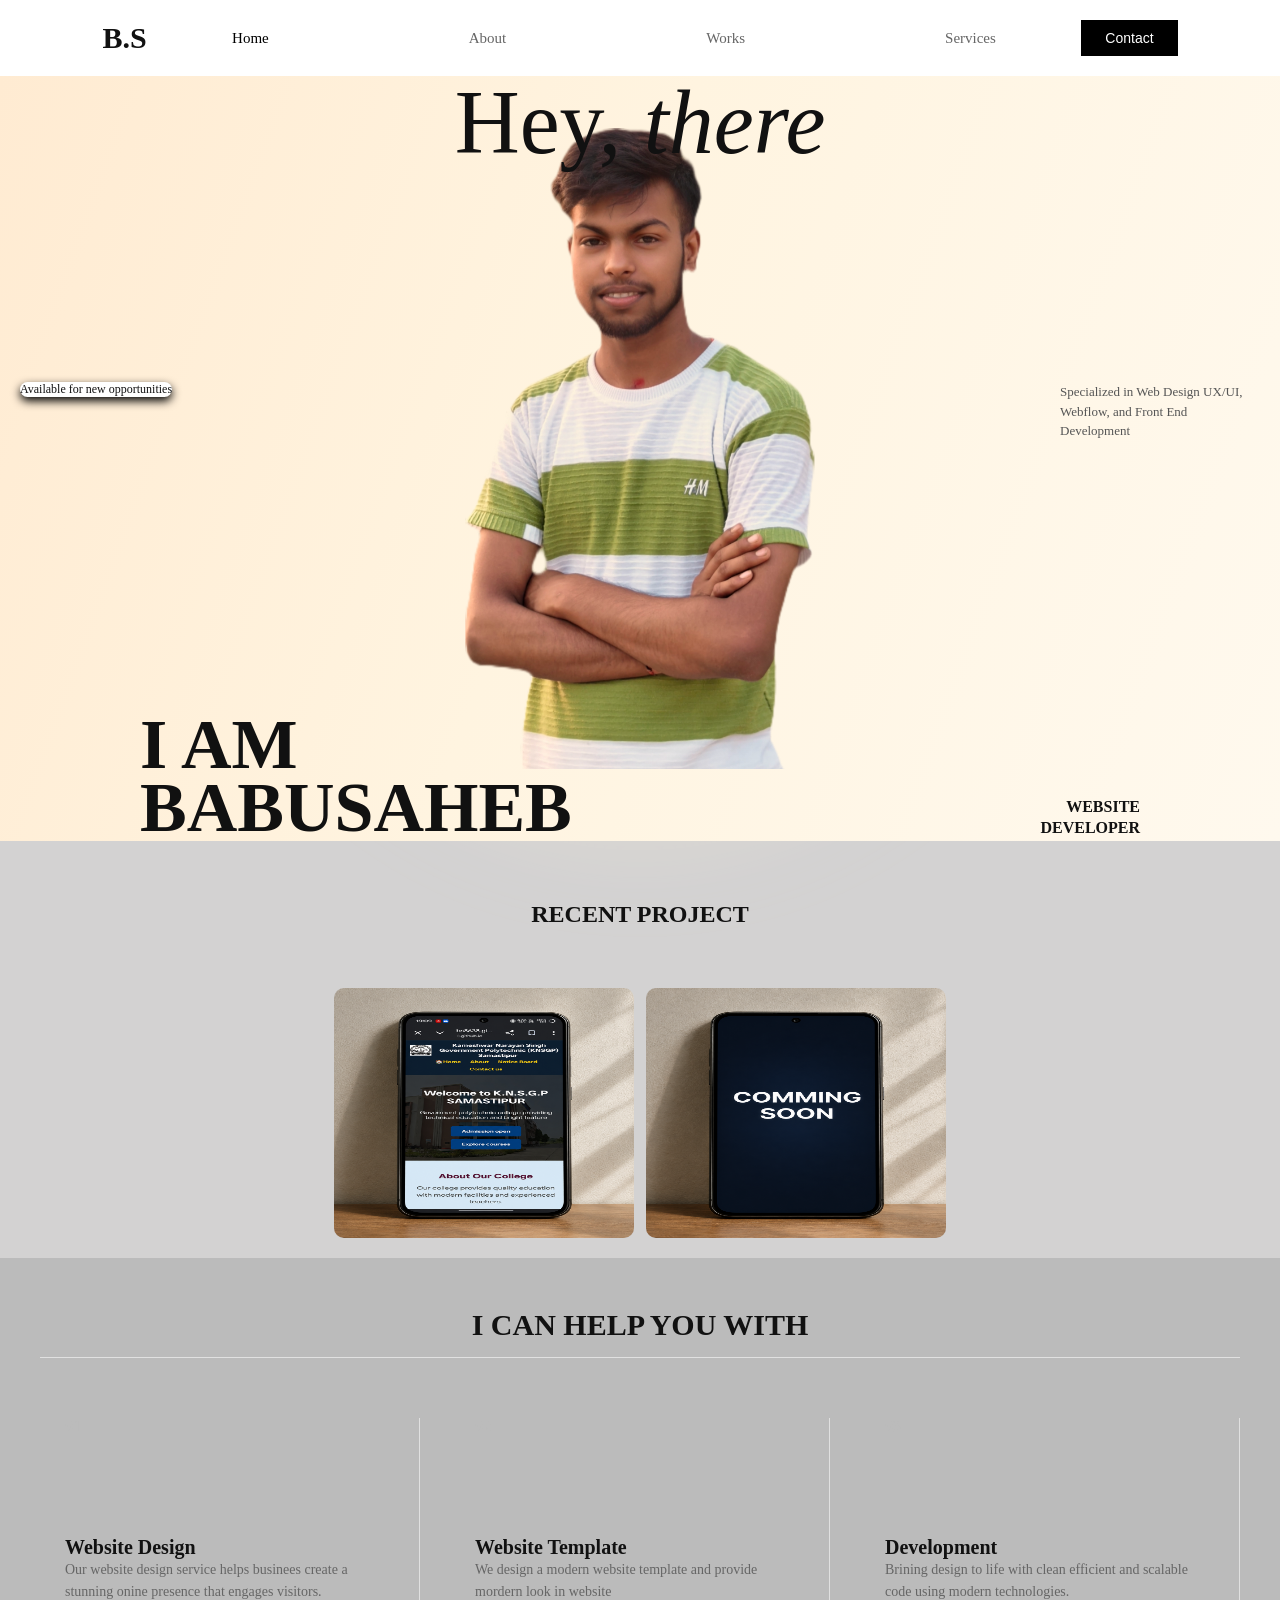
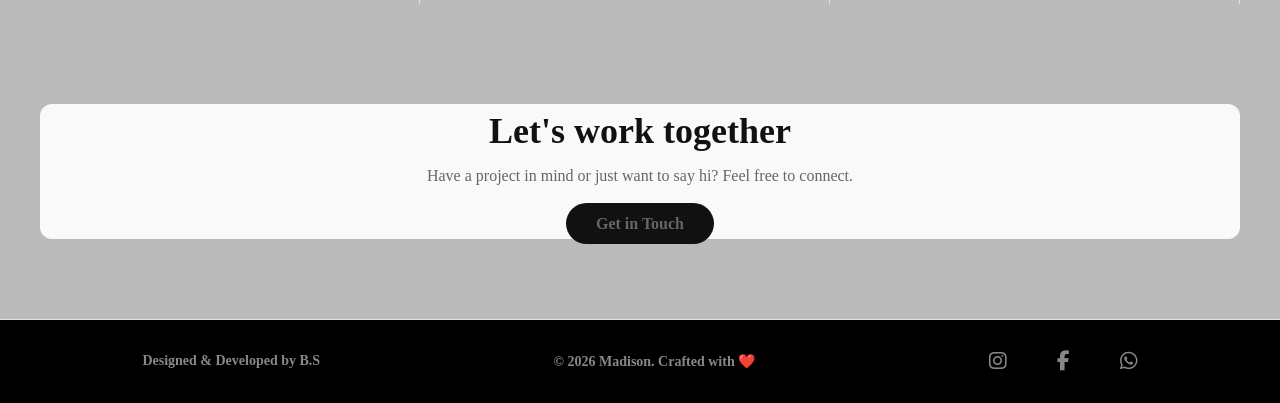
==== index.html @ 8732e5d3 "Add files via upload" ====
<!DOCTYPE html>
<html lang="en">
<head>
    <meta charset="UTF-8">
    <meta name="viewport" content="width=device-width, initial-scale=1.0">
    <link rel="stylesheet" href="bs.css">
    <link rel="stylesheet" href="https://cdnjs.cloudflare.com/ajax/libs/font-awesome/6.4.0/css/all.min.css">
    <title> My Portfolio</title>

</head>
<body>
    <header>
        <section class="navbar">
            <div class="logo">
                B.S
            </div>
            <nav>
                <ul class="nav-list">
                    <li>
                        <a href="#" class="active">Home</a>
                    </li>
                    <li>
                        <a href="#">About</a>
                    </li>
                    <li>
                        <a href="#">Works</a>
                    </li>
                    <li>
                        <a href="#">Services</a>
                    </li>

                </ul>
            </nav>
            <button class="contact-btn">Contact</button>
        </section>
    </header>
    <section class="hero-container">
        
        <div class="bg-glow"></div>
        
        <section class="hero">
            
            <h1 class="hero-title">Hey, <i>there</i></h1>
            
            <div class="hero-img">
                <img src="bsphoto.jpg"my photo" class="profile-img">
            </div>
            
            <div class="available">
                Available for new opportunities
            </div>
            
            <div class="specialized">
                Specialized in Web Design UX/UI, Webflow, and Front End Development
            </div>
            
            <div class="hero-bottom">
                <h2 class="hero1-title">I AM <br>BABUSAHEB</h2>
                <span class="sub-title">WEBSITE<br>DEVELOPER</span>
            </div>
            
        </section>
    </section>
    <section class="pro">
        <h2 class="recent">RECENT PROJECT</h2>
        <section class="project">
        <div class="project1">
            <img src="collegescreenshort.jpg" alt="first-project">
        </div>
        <div class="project2">
            <img src="comming.jpg" alt="second-project">
        </div>
        </section>

    </section>
    <section class="help-section">
        <h2 class="heading-title">I CAN HELP YOU WITH</h2>
        <div class="service-con">
        <div class="service-box">
            <span class="service-number">01</span>
            <h3 class="service-heading">Website Design</h3>
            <p class="service-desc">Our website design
                service helps businees create a stunning 
                onine presence that engages visitors.
            </p>
        </div>
        <div class="service-box">
            <span class="service-number">02</span>
            <h3 class="service-heading">Website Template</h3>
            <p class="service-desc">
                We design a modern website template
                 and provide mordern look in website 
            </p>

        </div>
        <div class="service-box">
            <span class="service-number">03</span>
            <h3 class="service-heading">Development</h3>
            <p class="service-desc">
                Brining design to life with clean efficient
                 and scalable code using modern technologies.
            </p>
        </div> 
        </div>   

    </section>
    <section class="cta-section">
        <h2>Let's work together</h2>
        <p>Have a project in mind or just want to say hi? Feel free to connect.</p>
        <a href="mailto:babusahebgangapur@gmail.com" class="cta-button">Get in Touch</a>
    </section>
    <footer class="main-footer">
        <div class="footer-content">
    <p class="develop">Designed & Developed by <span class="name">B.S</span></p>
     <p class="copy">© 2026 Madison. Crafted with ❤️</p>
  <div class="footer-links">
    <a href="https://www.instagram.com/star_babusaheb?
    igsh=MWV0MDV1bWk1N29uMw==" target="_blank" class="instagram">
    <i class="fab fa-instagram"></i>
</a>
    <a href="#" target="_blank" class="facebook">
        <i class="fab fa-facebook-f"></i>
    </a>
    <a href="https://wa.me/917033745967" target="_blank" class="whatsapp">
        <i class="fab fa-whatsapp"></i>
    </a>
  </div>
  </div>
  </footer>
 </body>
</html>
---- bs.css ----
*{
    margin: 0;
    padding: 0;
    box-sizing:border-box;
}
body{
    font-family:Georgia, 'Times New Roman', Times, serif;
    background-color: #bbbbbb;
    color: #111;
    overflow-x: hidden;
    overflow-y: auto;
    
}
.navbar{
    display: flex;
    justify-content: space-between;
    align-items: center;
    padding: 20px 8%;
    background-color: #ffffff;
}
.logo{
    font-size: 30px;
    font-family:serif;
    font-weight: bold;
}
.nav-list{
    display: flex;
    list-style: none;
    gap: 200px;
}
.nav-list a{
    text-decoration: none;
    color: #666;
    font-size: 15px;
    font-weight: 500;
}
.nav-list a.active,.nav-list a:hover{
    color: #000;
}
.contact-btn{
    background-color: #000;
    color: #fff;
    border: none;
    padding: 10px 24px;
    cursor: pointer;
    font-size: 14px;
}
.hero-container{
    position: relative;
    width: 100%;
    min-height: 85vh;
    display: flex;
    justify-content: center;
    align-items: center;
    padding: 0 8%;
    background: linear-gradient(110deg, #FFEBD2 0%, #FFF4E0 45%, #FFF9EE 100%);

}
.bg-glow {
   position:absolute;
   width: 850px;
   height: 850px;
   background: radial-gradient(circle, rgba(255,203,150,0.95) 0%, rgba(255, 235, 195, 0.6)50%, rgba(255,248,236,0)70%);
   filter: blur(35px);
   z-index: -1;
}
.hero{
    position: relative;
    width: 100%;
    max-width: 1000px;
    text-align: center;
}
.hero-title{
    font-family: Georgia, 'Times New Roman', Times, serif;
    font-size: 90px;
    font-weight: 400;
    line-height: 1;
    margin-bottom: -40px;
    position: relative;
    z-index: 2;
}
.hero-img{
    position: relative;
    display: inline-block;
    margin: 0 auto;

}
.profile-img{
    width: 350px;
    height: auto;
    display: block;
    mix-blend-mode: multiply;
}
.available{
    position: absolute;
    top: 40%;
    left: -120px;
    background: #fff;
    border-radius: 20px;
    font-size: 12px;
    box-shadow: 0px 4px 10px rgba(0.0.0.5);

}
.specialized{
    position: absolute;
    top: 40%;
    right: -120px;
    width: 200px;
    text-align: left;
    font-size: 13px;
    color: #555;
    line-height: 1.5;
}
.hero-bottom{
    display: flex;
    justify-content: space-between;
    align-items: flex-end;
    text-align: left;
    margin-top: -60px;
    position: relative;
    z-index: 2;
}
.hero1-title{
    font-size: 70px;
    font-weight: 900;
    line-height: 0.9;
}
.sub-title{
font-size: 16px;
font-weight: 600;
text-align: right;
line-height: 1.3;
}
.recent{
    text-align: center;
    padding: 60px;
    font-weight: 800px;
    margin-top: 0px;
    
}
.pro{
    background-color: #e0dfdfa5;
  
}
.project{
    display: flex;
    justify-content: center;
    align-items: center;
    gap: 12px;
}
.project1{
    width: 300px;
    height: 250px;
   margin-bottom: 20px;
  

}
.project1 img{
    width: 100%;
    height: 100%;
    border-radius: 10px;
}
.project2{
    max-width: 100%;
    max-height: 100%;
    width: 300px;
    height: 250px;
   margin-bottom: 20px;
   
}
.project2 img{
    max-width: 100%;
    max-height: 100%;
    width: 100%;
    height: 100%;
    border-radius: 10px;
}
.help-section{
    max-width: 1200px;
    margin: 0 auto;
    margin-top: 50px;
    
}

.heading-title{
    font-size: 30px;
    font-weight: 700;
    text-transform: uppercase;
    margin-bottom: 40px;
    border-bottom: 1px solid #e0e0e0;
    padding-bottom: 15px;
    text-align: center;
}

.service-box{
    display: flex;
    flex-direction: column;
    padding-right: 25px;
    padding-left: 25px;
    border-right: 1px solid #e0e0e0;
}
.service-con{
    display: grid;
    grid-template-columns: repeat(3,1fr);
    gap: 30px;
    padding: 20px 0;
    
}
.service-number{
    display: block;
    font-size: 16px;
    font-weight: 600;
    color:#bbbbbb;
    margin-bottom: 100px;
}
.service-heading{
    font-size: 20px;
    font-weight: 600;
    color: #111111;
    margin-bottom: 0 0 10px 0;    
}
.service-desc{
    font-size: 14px;
    color: #666666;
    line-height: 1.6;
    margin: 0;
}
.cta-section{
    max-width: 1200px;
    margin: 80px auto;
    text-align: center;
    padding: 6px 20px;
    background-color: #f9f9f9;
    border-radius: 12px;
}
.cta-section h2{
    font-size: 36px;
    margin-bottom: 15px;
    color: #111;
}
.cta-section p{
    font-size: 16px;
    color: #666;
    margin-bottom: 30px;   
}
.cta-button{
    display: inline;
    padding: 12px 30px;
    background-color: #111;
    color: #666;
    text-decoration: none;
    border-radius: 30px;
    font-weight: 600;  
}
.cta-button:hover{
    background-color: #333;
}

.main-footer {
    width: 100%; 
    background-color: #000000; 
    border-top: 1px solid #E2E2E5;  
    padding: 30px 0; 
}


.footer-content {
    max-width: 1200px; 
    margin: 0 auto; 
    padding: 0 8%; 
    display: flex;
    justify-content: space-between;
    align-items: center;
}

.develop {
     color: #888888;
     font-size: 14px;
     margin: 0;
     font-weight: bold;
}

.name {
    font-weight: bold;
}

.copy {
    font-size: 14px;
    color: #888888;
    margin: 0; 
    font-weight: bold;  
}

.footer-links {
    display: flex;
    gap: 50px;
}

.footer-links a {
    font-size: 20px;
    color: #888888;
    text-decoration: none;
    transition: color 0.3s ease;
   
     
}
.footer-links a.instagram:hover {
    color: #E1306c;
    transform: scale(1.2);
}
.footer-links a.facebook:hover {
    color: #1877f2;
    transform: scale(1.2);
}
.footer-links a.whatsapp:hover {
    color: #25d366;
    transform: scale(1.2);
}
/* ONLY PHONES CHANGES */
@media (max-width: 768px) {
    
    /* 1. Navbar Adjustments */
    .navbar {
        flex-direction: column;
        gap: 15px;
        padding: 20px 4%;
        text-align: center;
    }
    .nav-list {
        gap: 20px;
        padding: 0;
    }
    .nav-list a {
        font-size: 16px;
    }

    
    .hero-container {
        padding: 40px 4%;
        min-height: auto;
    }
    .bg-glow {
        width: 100%;
        height: 100%;
    }
    .hero-title {
        font-size: 50px;
        margin-bottom: 10px;
    }
    .profile-img {
        width: 100%;
        max-width: 280px;
        margin: 0 auto;
    }
    
    
    .available, .specialized {
        position: static;
        width: 100%;
        margin: 15px auto;
        text-align: center;
        box-shadow: none;
        background: transparent;
        padding: 0;
        font-size: 14px;
    }
    .available {
        background: #fff;
        padding: 8px 15px;
        border-radius: 20px;
        display: inline-block;
        width: auto;
        box-shadow: 0px 4px 10px rgba(0,0,0,0.1);
    }

    .hero-bottom {
        flex-direction: column;
        align-items: center;
        text-align: center;
        margin-top: 20px;
        gap: 15px;
    }
    .hero1-title {
        font-size: 40px;
    }
    .sub-title {
        text-align: center;
    }

    
    .project {
        flex-direction: column;
        align-items: center;
        padding: 0 20px 40px 20px;
    }
    .project1, .project2 {
        width: 100%;
        max-width: 320px;
        height: 220px;
    }

    
    .service-con {
        grid-template-columns: 1fr; 
        gap: 20px;
    }
    .service-box {
        border-right: none;
        border-bottom: 1px solid #e0e0e0;
        padding: 0 0 20px 0;
    }
    .service-box:last-child {
        border-bottom: none;
    }
    .service-number {
        margin-bottom: 20px; 
    }

   
    .cta-section h2 {
        font-size: 28px;
    }

   
    .footer-content {
        flex-direction: column;
        gap: 20px;
        text-align: center;
    }
    .footer-links {
        gap: 30px;
    }
}
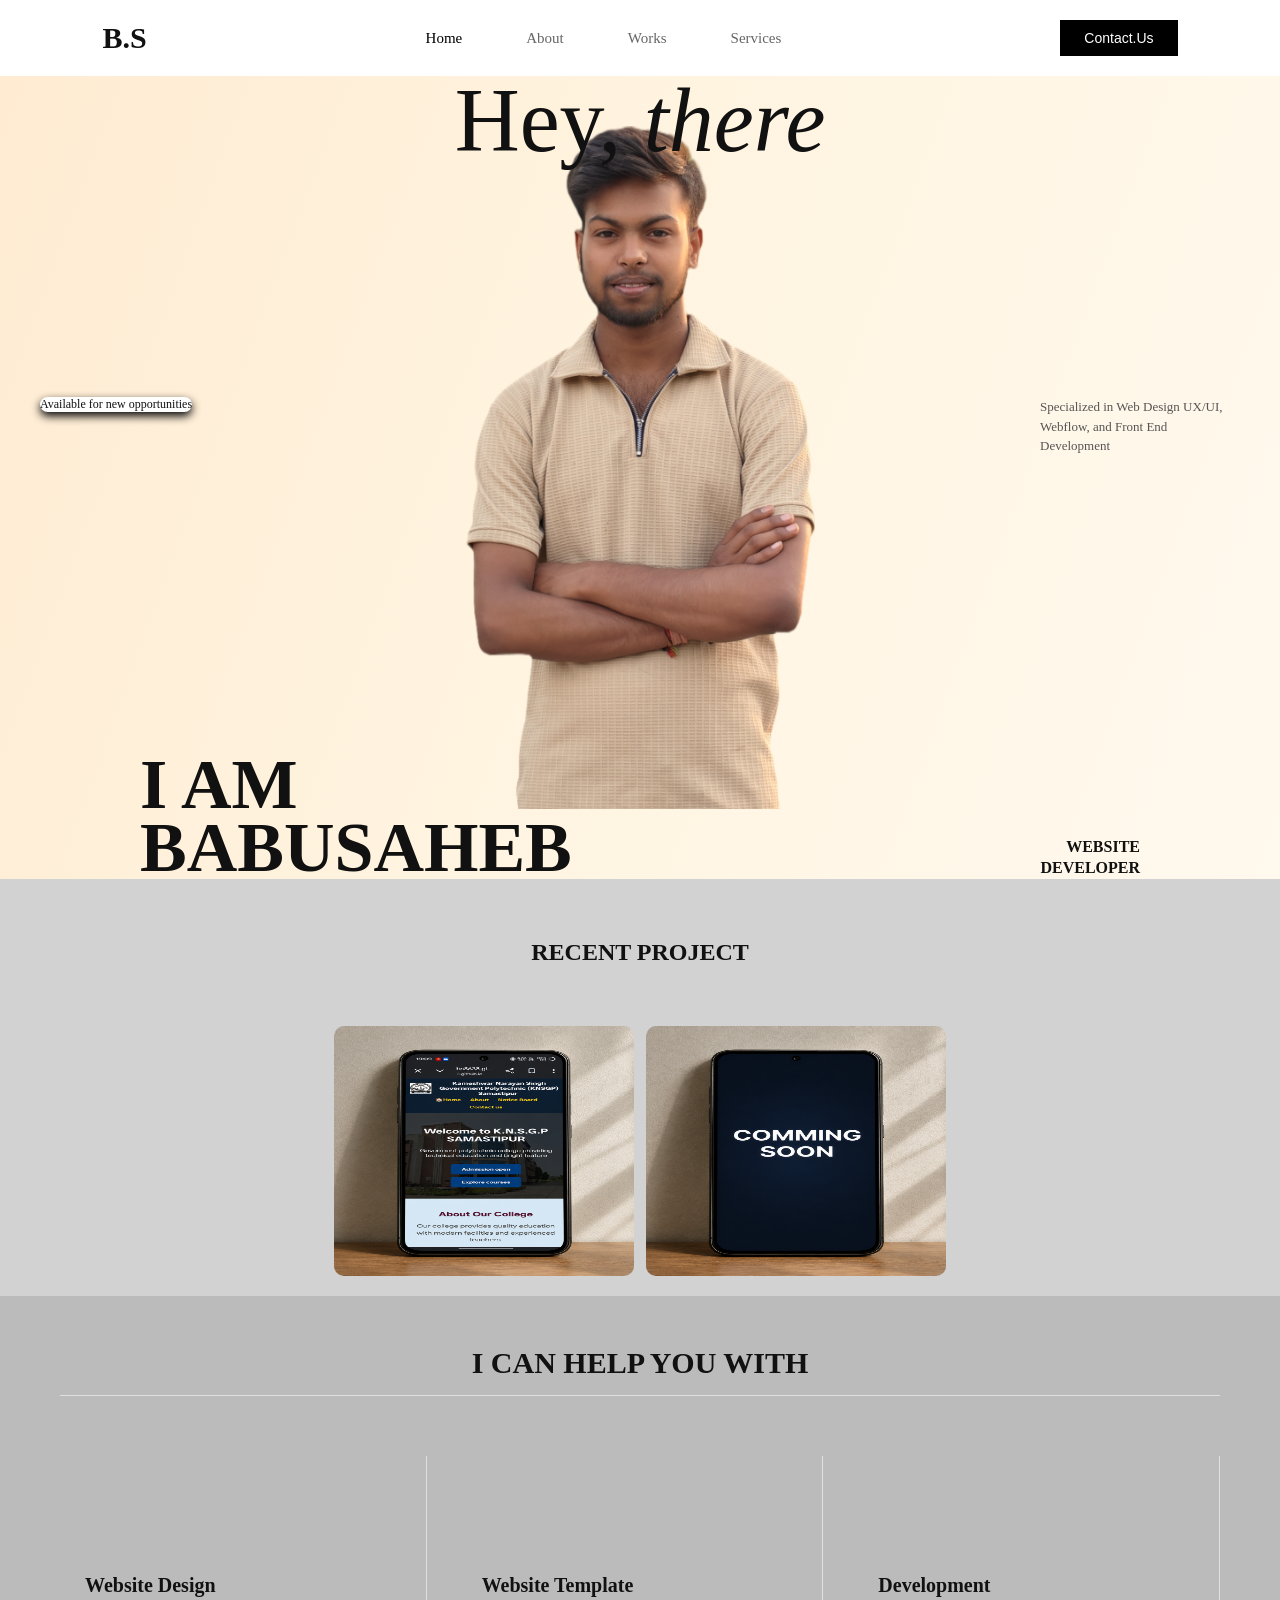
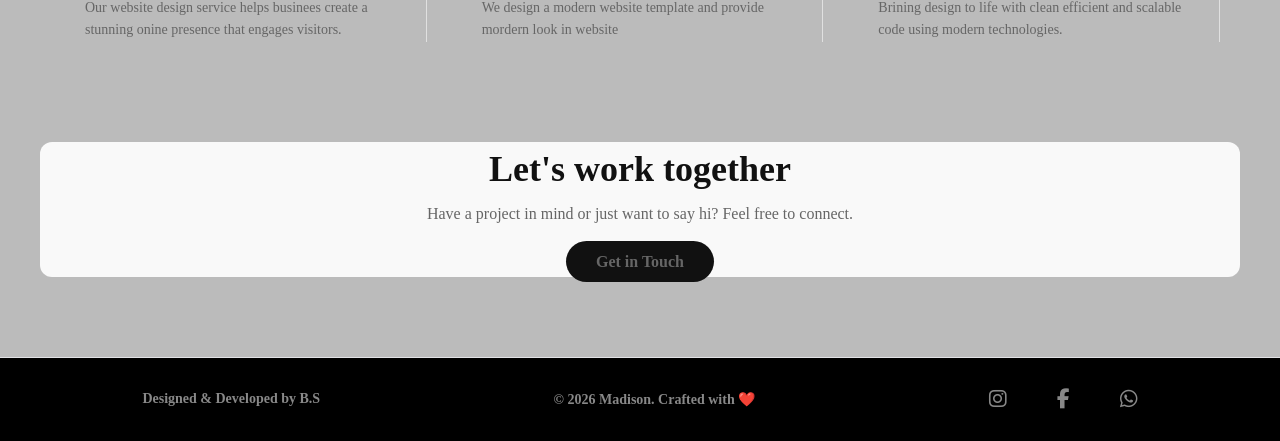
==== commit 9ea32e2b: "updated" ====
--- a/index.html
+++ b/index.html
@@ -17,21 +17,21 @@
             <nav>
                 <ul class="nav-list">
                     <li>
-                        <a href="#" class="active">Home</a>
+                        <a href="index.html" class="active">Home</a>
                     </li>
                     <li>
-                        <a href="#">About</a>
+                        <a href="about.html" target="_blank">About</a>
                     </li>
                     <li>
-                        <a href="#">Works</a>
+                        <a href="works.html " target="_blank">Works</a>
                     </li>
                     <li>
-                        <a href="#">Services</a>
+                        <a href="services.html">Services</a>
                     </li>
 
                 </ul>
             </nav>
-            <button class="contact-btn">Contact</button>
+            <button class="contact-btn">Contact.Us</button>
         </section>
     </header>
     <section class="hero-container">
@@ -43,7 +43,7 @@
             <h1 class="hero-title">Hey, <i>there</i></h1>
             
             <div class="hero-img">
-                <img src="bsphoto.jpg"my photo" class="profile-img">
+                <img src="new.jpg.png"my photo" class="profile-img">
             </div>
             
             <div class="available">
--- a/bs.css
+++ b/bs.css
@@ -3,13 +3,14 @@
     padding: 0;
     box-sizing:border-box;
 }
-body{
+html, body{
     font-family:Georgia, 'Times New Roman', Times, serif;
     background-color: #bbbbbb;
     color: #111;
     overflow-x: hidden;
     overflow-y: auto;
-    
+    max-width: 100%;
+    width: 100%;
 }
 .navbar{
     display: flex;
@@ -17,6 +18,7 @@
     align-items: center;
     padding: 20px 8%;
     background-color: #ffffff;
+    width: 100%;
 }
 .logo{
     font-size: 30px;
@@ -26,7 +28,7 @@
 .nav-list{
     display: flex;
     list-style: none;
-    gap: 200px;
+    gap:clamp(20px,5vw,200px);
 }
 .nav-list a{
     text-decoration: none;
@@ -94,7 +96,7 @@
 .available{
     position: absolute;
     top: 40%;
-    left: -120px;
+    left: -100px;
     background: #fff;
     border-radius: 20px;
     font-size: 12px;
@@ -104,7 +106,7 @@
 .specialized{
     position: absolute;
     top: 40%;
-    right: -120px;
+    right: -100px;
     width: 200px;
     text-align: left;
     font-size: 13px;
@@ -140,6 +142,8 @@
 }
 .pro{
     background-color: #e0dfdfa5;
+    width: 100%;
+    overflow: hidden;
   
 }
 .project{
@@ -176,9 +180,11 @@
     border-radius: 10px;
 }
 .help-section{
+    width: 100%;
     max-width: 1200px;
-    margin: 0 auto;
+    margin: 50px auto 0 auto;
     margin-top: 50px;
+    padding: 0 20px;
     
 }
 
@@ -232,6 +238,7 @@
     padding: 6px 20px;
     background-color: #f9f9f9;
     border-radius: 12px;
+
 }
 .cta-section h2{
     font-size: 36px;
@@ -319,7 +326,7 @@
 /* ONLY PHONES CHANGES */
 @media (max-width: 768px) {
     
-    /* 1. Navbar Adjustments */
+   
     .navbar {
         flex-direction: column;
         gap: 15px;
